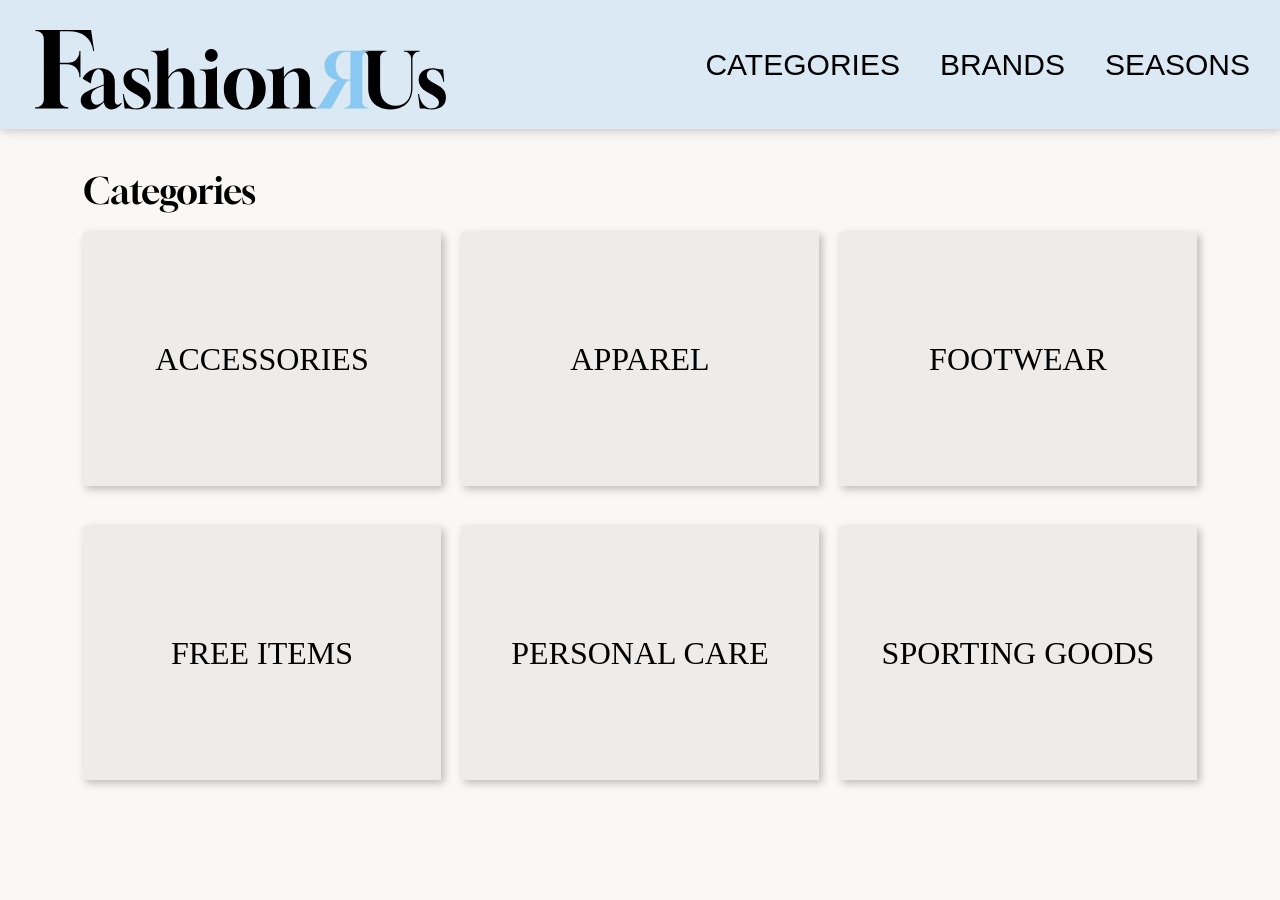
==== index.html @ 507b845c "altlavetimain" ====
<!doctype html>
<html lang="en">
  <head>
    <meta charset="UTF-8" />
    <meta name="viewport" content="width=device-width, initial-scale=1.0" />
    <meta name="robots" content="noindex" />
    <link rel="preconnect" href="https://fonts.googleapis.com" />
    <link rel="preconnect" href="https://fonts.gstatic.com" crossorigin />
    <link
      href="https://fonts.googleapis.com/css2?family=Gloock&family=Instrument+Sans:ital,wght@0,400..700;1,400..700&family=Rokkitt:ital,wght@0,100..900;1,100..900&display=swap"
      rel="stylesheet"
    />
    <link rel="stylesheet" href="css/generel.css" />
    <link rel="stylesheet" href="css/index.css" />
    <title>FashionRUs</title>
  </head>
  <body>
    <header>
      <div class="logo-wrapper">
        <a href="index.html">
          <svg
            width="514"
            height="100"
            viewBox="0 0 514 100"
            fill="none"
            xmlns="http://www.w3.org/2000/svg"
          >
            <path
              d="M495.647 99.3439C493.983 99.3439 492.734 99.2799 491.902 99.1519C491.07 99.0239 490.271 98.8639 489.503 98.6719C488.799 98.4799 487.838 98.3199 486.622 98.1919C485.406 98.0639 483.551 97.9999 481.055 97.9999L478.75 79.9519H479.999C481.023 85.9679 482.943 90.5119 485.759 93.5839C488.575 96.5919 491.646 98.0959 494.974 98.0959C498.238 98.0959 500.703 97.4239 502.367 96.0799C504.095 94.7359 504.958 92.9119 504.958 90.6079C504.958 89.1359 504.574 87.8559 503.806 86.7679C503.102 85.6159 501.855 84.4639 500.062 83.3119C498.271 82.0959 495.839 80.6559 492.767 78.9919L489.983 77.4559C486.463 75.4719 483.839 73.1679 482.111 70.5439C480.447 67.8559 479.615 64.9759 479.615 61.9039C479.615 57.5519 481.183 54.1279 484.319 51.6319C487.519 49.1359 491.774 47.8879 497.086 47.8879C498.43 47.8879 499.518 47.9519 500.35 48.0799C501.182 48.2079 501.982 48.3679 502.75 48.5599C503.518 48.7519 504.478 48.9119 505.63 49.0399C506.782 49.1679 508.318 49.2319 510.238 49.2319L511.582 64.6879H510.431C510.047 61.6799 509.183 59.0239 507.839 56.7199C506.559 54.3519 505.022 52.5279 503.23 51.2479C501.438 49.9039 499.615 49.2319 497.759 49.2319C495.327 49.2319 493.374 49.8719 491.902 51.1519C490.494 52.4319 489.79 54.2239 489.79 56.5279C489.79 58.2559 490.335 59.8559 491.423 61.3279C492.575 62.7359 494.75 64.2719 497.951 65.9359L500.831 67.3759C505.311 69.6799 508.574 72.0799 510.622 74.5759C512.67 77.0719 513.694 80.2719 513.694 84.1759C513.694 94.1599 507.679 99.2159 495.647 99.3439Z"
              fill="black"
            />
            <path
              d="M444.266 99.344C438.634 99.344 433.738 98.256 429.578 96.08C425.418 93.904 422.186 90.832 419.882 86.864C417.642 82.832 416.522 78.128 416.522 72.752V34.64C416.522 32.336 415.818 30.48 414.41 29.072C413.002 27.664 411.146 26.96 408.842 26.96H408.458V26H439.37V26.96H439.082C436.778 26.96 434.922 27.664 433.514 29.072C432.106 30.48 431.402 32.336 431.402 34.64V72.752C431.402 79.536 433.13 84.912 436.586 88.88C440.106 92.784 444.842 94.736 450.794 94.736C456.81 94.736 461.546 92.752 465.002 88.784C468.458 84.752 470.186 79.408 470.186 72.752V36.08C470.186 33.328 469.354 31.152 467.69 29.552C466.026 27.952 463.818 27.088 461.066 26.96V26H480.938V26.96C478.186 27.088 475.978 27.952 474.314 29.552C472.65 31.152 471.818 33.328 471.818 36.08V72.752C471.818 78.128 470.698 82.8 468.458 86.768C466.282 90.736 463.114 93.84 458.954 96.08C454.858 98.256 449.962 99.344 444.266 99.344Z"
              fill="black"
            />
            <path
              d="M416.78 98V97.04C414.476 97.04 412.62 96.336 411.212 94.928C409.804 93.52 409.1 91.664 409.1 89.36V34.64C409.1 32.336 409.804 30.48 411.212 29.072C412.62 27.664 414.476 26.96 416.78 26.96V26H384.716C380.108 26 376.108 26.8 372.716 28.4C369.26 29.936 366.604 32.112 364.748 34.928C362.828 37.68 361.868 40.912 361.868 44.624C361.868 49.296 363.308 53.296 366.188 56.624C369.068 59.952 372.972 61.968 377.9 62.672C376.812 62.992 375.532 63.952 374.06 65.552C372.524 67.152 371.052 69.136 369.644 71.504L357.548 92.24C356.652 93.712 355.596 94.896 354.38 95.792C353.1 96.624 351.692 97.04 350.156 97.04V98H370.028C370.924 96.528 371.884 94.928 372.908 93.2C373.868 91.472 374.764 89.872 375.596 88.4L385.004 71.12C386.156 69.008 387.148 67.376 387.98 66.224C388.748 65.008 389.548 64.176 390.38 63.728C391.148 63.28 392.14 63.056 393.356 63.056H394.316V89.36C394.316 91.664 393.612 93.52 392.204 94.928C390.796 96.336 388.94 97.04 386.636 97.04H386.444V98H416.78ZM394.316 61.808H389.42C385.26 61.808 381.964 60.208 379.532 57.008C377.036 53.808 375.788 49.648 375.788 44.528C375.788 39.344 376.972 35.184 379.34 32.048C381.708 28.848 384.844 27.248 388.748 27.248H394.316V61.808Z"
              fill="#89C8F2"
            />
            <path
              d="M289.701 98V97.04H289.797C292.101 97.04 293.957 96.336 295.365 94.928C296.773 93.52 297.477 91.664 297.477 89.36V57.872C297.477 55.44 296.965 53.552 295.941 52.208C294.981 50.864 292.901 50.192 289.701 50.192V49.232H299.205C302.469 49.232 304.965 48.88 306.693 48.176C308.293 47.472 309.413 46.608 310.053 45.584H311.013L311.109 59.024C312.773 55.696 315.301 53.008 318.693 50.96C322.085 48.912 325.669 47.888 329.445 47.888C333.733 47.888 337.157 49.296 339.717 52.112C342.341 54.928 343.653 58.64 343.653 63.248V89.36C343.653 91.664 344.357 93.52 345.765 94.928C347.173 96.336 349.029 97.04 351.333 97.04H351.429V98H322.149V97.04H322.245C324.549 97.04 326.405 96.336 327.813 94.928C329.221 93.52 329.925 91.664 329.925 89.36V62.288C329.925 59.088 329.285 56.528 328.005 54.608C326.789 52.688 325.157 51.728 323.109 51.728C321.125 51.728 319.045 52.592 316.869 54.32C314.757 55.984 312.901 58.256 311.301 61.136V89.36C311.301 91.664 312.005 93.52 313.413 94.928C314.821 96.336 316.677 97.04 318.981 97.04H319.077V98H289.701Z"
              fill="black"
            />
            <path
              d="M262.253 99.3439C257.005 99.3439 252.397 98.2879 248.429 96.1759C244.525 94.0639 241.485 91.0879 239.309 87.2479C237.133 83.4079 236.045 78.8639 236.045 73.6159C236.045 68.3679 237.133 63.8239 239.309 59.9839C241.485 56.1439 244.525 53.1679 248.429 51.0559C252.397 48.9439 257.005 47.8879 262.253 47.8879C267.501 47.8879 272.077 48.9439 275.981 51.0559C279.885 53.1679 282.925 56.1439 285.101 59.9839C287.277 63.8239 288.365 68.3679 288.365 73.6159C288.365 78.8639 287.277 83.4079 285.101 87.2479C282.925 91.0879 279.885 94.0639 275.981 96.1759C272.077 98.2879 267.501 99.3439 262.253 99.3439ZM262.157 98.0959C264.397 98.0959 266.317 96.9759 267.917 94.7359C269.517 92.4959 270.765 89.5199 271.661 85.8079C272.557 82.0319 273.005 77.9359 273.005 73.5199C273.005 68.7199 272.525 64.4959 271.565 60.8479C270.669 57.1359 269.389 54.2559 267.725 52.2079C266.125 50.0959 264.301 49.0399 262.253 49.0399C260.077 49.0399 258.157 50.1599 256.493 52.3999C254.893 54.6399 253.645 57.6159 252.749 61.3279C251.853 65.0399 251.405 69.1039 251.405 73.5199C251.405 78.3839 251.885 82.6719 252.845 86.3839C253.805 90.0959 255.085 92.9759 256.685 95.0239C258.349 97.0719 260.173 98.0959 262.157 98.0959Z"
              fill="black"
            />
            <path
              d="M205.891 98V97.04H205.987C208.291 97.04 210.147 96.336 211.555 94.928C212.963 93.52 213.667 91.664 213.667 89.36V57.872C213.667 55.44 213.155 53.552 212.131 52.208C211.171 50.864 209.091 50.192 205.891 50.192V49.232H215.683C218.947 49.232 221.443 48.88 223.171 48.176C224.771 47.472 225.891 46.608 226.531 45.584H227.491V89.36C227.491 91.664 228.195 93.52 229.603 94.928C231.011 96.336 232.867 97.04 235.171 97.04H235.267V98H205.891ZM220.483 39.536C218.179 39.536 216.259 38.8 214.723 37.328C213.251 35.792 212.515 33.872 212.515 31.568C212.515 29.264 213.251 27.376 214.723 25.904C216.259 24.368 218.179 23.6 220.483 23.6C222.723 23.6 224.579 24.368 226.051 25.904C227.587 27.44 228.355 29.328 228.355 31.568C228.355 33.808 227.587 35.696 226.051 37.232C224.579 38.768 222.723 39.536 220.483 39.536Z"
              fill="black"
            />
            <path
              d="M145.125 98.0001V97.0401C147.365 97.0401 149.029 96.5921 150.117 95.6961C151.269 94.7361 152.005 93.5201 152.325 92.048C152.709 90.5761 152.901 88.9761 152.901 87.2481V34.6401C152.901 32.3361 152.165 30.4801 150.693 29.0721C149.285 27.6641 147.429 26.9601 145.125 26.9601V26H154.917C158.181 26 160.677 25.6481 162.405 24.9441C164.005 24.2401 165.125 23.3761 165.765 22.3521H166.725V58.8321C168.453 55.4401 170.981 52.7841 174.309 50.8641C177.637 48.8801 181.189 47.8881 184.965 47.8881C187.973 47.8881 190.533 48.5921 192.645 50.0001C194.757 51.3441 196.357 53.1681 197.445 55.4721C198.597 57.7761 199.173 60.3681 199.173 63.2481V89.3601C199.173 91.7281 199.877 93.6161 201.285 95.0241C202.757 96.3681 204.645 97.0401 206.949 97.0401V98.0001H177.669V97.0401C179.973 97.0401 181.829 96.3681 183.237 95.0241C184.709 93.6161 185.445 91.7281 185.445 89.3601V62.2881C185.445 60.8801 185.253 59.3761 184.869 57.7761C184.485 56.1121 183.781 54.7041 182.757 53.5521C181.797 52.3361 180.421 51.7281 178.629 51.7281C176.965 51.7281 175.365 52.2401 173.829 53.2641C172.357 54.2241 171.013 55.44 169.797 56.912C168.581 58.384 167.557 59.856 166.725 61.328V87.2481C166.725 88.9761 166.885 90.5761 167.205 92.048C167.589 93.5201 168.325 94.7361 169.413 95.6961C170.565 96.5921 172.261 97.0401 174.501 97.0401V98.0001H145.125Z"
              fill="black"
            />
            <path
              d="M126.646 99.3439C124.982 99.3439 123.734 99.2799 122.902 99.1519C122.07 99.0239 121.27 98.8639 120.502 98.6719C119.798 98.4799 118.838 98.3199 117.622 98.1919C116.406 98.0639 114.55 97.9999 112.054 97.9999L109.75 79.9519H110.998C112.022 85.9679 113.942 90.5119 116.758 93.5839C119.574 96.5919 122.646 98.0959 125.974 98.0959C129.238 98.0959 131.702 97.4239 133.366 96.0799C135.094 94.7359 135.958 92.9119 135.958 90.6079C135.958 89.1359 135.574 87.8559 134.806 86.7679C134.102 85.6159 132.854 84.4639 131.062 83.3119C129.27 82.0959 126.838 80.6559 123.766 78.9919L120.982 77.4559C117.462 75.4719 114.838 73.1679 113.11 70.5439C111.446 67.8559 110.614 64.9759 110.614 61.9039C110.614 57.5519 112.182 54.1279 115.318 51.6319C118.518 49.1359 122.774 47.8879 128.086 47.8879C129.43 47.8879 130.518 47.9519 131.35 48.0799C132.182 48.2079 132.982 48.3679 133.75 48.5599C134.518 48.7519 135.478 48.9119 136.63 49.0399C137.782 49.1679 139.318 49.2319 141.238 49.2319L142.582 64.6879H141.43C141.046 61.6799 140.182 59.0239 138.838 56.7199C137.558 54.3519 136.022 52.5279 134.23 51.2479C132.438 49.9039 130.614 49.2319 128.758 49.2319C126.326 49.2319 124.374 49.8719 122.902 51.1519C121.494 52.4319 120.79 54.2239 120.79 56.5279C120.79 58.2559 121.334 59.8559 122.422 61.3279C123.574 62.7359 125.75 64.2719 128.95 65.9359L131.83 67.3759C136.31 69.6799 139.574 72.0799 141.622 74.5759C143.67 77.0719 144.694 80.2719 144.694 84.1759C144.694 94.1599 138.678 99.2159 126.646 99.3439Z"
              fill="black"
            />
            <path
              d="M70.1236 99.344C66.2196 99.344 63.0836 98.288 60.7156 96.176C58.3476 94.064 57.1636 91.28 57.1636 87.824C57.1636 86.352 57.4196 84.976 57.9316 83.696C58.4436 82.352 59.4036 81.04 60.8116 79.76C62.2836 78.48 64.2996 77.168 66.8596 75.824C69.4196 74.416 72.8116 72.944 77.0356 71.408L85.9636 68.144V60.944C85.9636 57.296 85.3876 54.416 84.2356 52.304C83.0836 50.128 81.4836 49.04 79.4356 49.04C77.0036 49.104 74.9236 50.704 73.1956 53.84C71.5316 56.976 70.4116 61.328 69.8356 66.896L59.4676 60.944C60.5556 58.32 62.2196 56.016 64.4596 54.032C66.6996 52.048 69.2596 50.512 72.1396 49.424C75.0836 48.336 78.1556 47.792 81.3556 47.792C86.7956 47.792 91.2116 49.328 94.6036 52.4C98.0596 55.408 99.7876 59.536 99.7876 64.784V87.92C99.7876 91.632 101.036 93.488 103.532 93.488C105.004 93.488 106.444 92.688 107.852 91.088L108.62 91.76C106.956 94 104.94 95.824 102.572 97.232C100.204 98.64 97.8996 99.344 95.6596 99.344C93.2276 99.344 91.1156 98.512 89.3236 96.848C87.5956 95.184 86.5076 92.976 86.0596 90.224C82.9236 93.424 80.1716 95.76 77.8036 97.232C75.4996 98.64 72.9396 99.344 70.1236 99.344ZM77.3236 93.392C78.7316 93.392 80.0756 93.04 81.3556 92.336C82.6996 91.632 84.2036 90.48 85.8676 88.88L85.9636 69.392L82.1236 70.832C78.8596 72.048 76.3636 73.296 74.6356 74.576C72.9076 75.792 71.6916 77.168 70.9876 78.704C70.3476 80.24 70.0276 82 70.0276 83.984C70.0276 86.736 70.6996 89.008 72.0436 90.8C73.4516 92.528 75.2116 93.392 77.3236 93.392Z"
              fill="black"
            />
            <path
              d="M0 98L0.260105 96.6933H0.650264C3.77153 96.6933 6.28588 95.7351 8.19332 93.8187C10.1008 91.9022 11.0545 89.376 11.0545 86.24V11.76C11.0545 8.624 10.1008 6.09778 8.19332 4.18133C6.28588 2.26489 3.77153 1.30667 0.650264 1.30667L0.520211 0H70.0984L74 26.3947H72.8295C70.2285 9.93067 59.911 1.69867 41.877 1.69867H31.0826V41.0293H41.2267C45.5618 41.0293 49.0299 39.6791 51.6309 36.9787C54.232 34.1911 55.5325 30.6196 55.5325 26.264H56.833V58.9307H55.5325C55.5325 54.2267 54.1019 50.3502 51.2408 47.3013C48.3796 44.2524 44.6081 42.728 39.9262 42.728H31.0826V87.2853C31.0826 90.16 32.0797 92.4684 34.0738 94.2107C36.068 95.8658 38.539 96.6933 41.4868 96.6933L41.6169 98H0Z"
              fill="black"
            />
          </svg>
        </a>
      </div>
      <nav>
        <ul class="menu">
          <li><a href="produktliste.html">Categories</a></li>
          <li><a href="produktliste.html">Brands</a></li>
          <li><a href="produktliste.html">Seasons</a></li>
        </ul>
        <button aria-label="Navigation" class="burger">
          <span class="line"></span>
          <span class="line"></span>
          <span class="line"></span>
        </button>
      </nav>
    </header>
    <main>
      <section class="frontpage">
        <h1 class="h1_font">Categories</h1>
        <div class="grid_1-1-1">
          <a class="category_mobile" href="produktliste.html">ACCESSORIES</a>
          <a class="category_mobile" href="produktliste.html">APPAREL</a>
          <a class="category_mobile" href="produktliste.html">FOOTWEAR</a>
          <a class="category_mobile" href="produktliste.html">FREE ITEMS</a>
          <a class="category_mobile" href="produktliste.html">PERSONAL CARE</a>
          <a class="category_mobile" href="produktliste.html">SPORTING GOODS</a>
        </div>
      </section>
    </main>
    <footer></footer>
    <script src="js/burger.js"></script>
  </body>
</html>
---- css/generel.css ----
/*-------------- RESET ----------------*/
* {
  margin: 0;
  padding: 0;
  box-sizing: border-box;
}
img {
  width: 100%;
  height: auto;
  display: block;
}

main {
  max-width: 1200px;
}

body {
  background-color: var(--bg-base);
}

/*-------------- HEADER ----------------*/

header {
  position: sticky;
  top: 0;
  z-index: 100;
  display: flex;
  justify-content: space-between;
  align-items: center;
  padding: 15px 20px;
  background: #dae9f3;
  box-shadow: 1px 1px 10px 0 rgba(0, 0, 0, 0.25);
}

.logo-wrapper {
  width: auto;
  height: 100%;
  margin-left: 15px;
}

.logo-wrapper svg {
  margin-top: 15px;
  height: 80%;
  width: auto;
  max-height: 40px;
}

@media screen and (min-width: 800px) {
  .logo-wrapper svg {
    height: 80%;
    width: auto;
    max-height: 80px;
  }
}

/* nav {
  display: flex;
  align-items: center;
} */

.menu {
  display: flex;
  list-style: none;
  margin: 0;
  padding: 0;
}

.menu li {
  margin-right: 20px;
}

.menu li:last-child {
  margin-right: 0;
}

.menu a {
  font-family:
    Helvetica Neue,
    sans-serif;
  font-size: 30px;
  font-style: normal;
  font-weight: thin;
  line-height: 100%;
  text-transform: uppercase;
  display: block;
  padding: 10px;
  color: var(--black-main);
  text-decoration: none;
  transition: color 0.3s;
  text-align: end;
}

.menu a:hover {
  color: var(--blue-var2);
}

.burger {
  width: 30px;
  height: 20px;
  cursor: pointer;
}

.burger .line {
  display: block;
  width: 100%;
  height: 2px;
  background-color: black;
  margin-bottom: 5px;
  transition: 0.2s linear;
}

.burger {
  display: none;
}

@media screen and (max-width: 800px) {
  .menu {
    display: none;
  }
  .burger {
    display: block;
    background-color: transparent;
    border: 0;
  }
  .burger.active .line:nth-child(1) {
    transform: rotate(45deg) translate(5px, 5px);
    transition: 0.2s linear;
  }

  .burger.active .line:nth-child(2) {
    opacity: 0;
    transition: 0.15s linear;
  }

  .burger.active .line:nth-child(3) {
    transform: rotate(-45deg) translate(5px, -5px);
    transition: 0.2s linear;
  }

  nav.active .menu {
    display: block;
    background-color: #f5f5f5;
    position: absolute;
    top: 94px;
    left: 0;
    width: 100%;
    box-shadow: 0 10px 10px rgba(0, 0, 0, 0.1);
    z-index: 1;
  }

  nav.active .menu li {
    margin: 10px 20px;
  }

  nav.active .menu a {
    font-size: 24px;
  }
}

/*-------------- FONTTYPES VARIABLER ----------------*/
.h1_font {
  color: #000;
  font-family: Gloock;
  font-size: 36px;
  font-style: normal;
  font-weight: 400;
  line-height: normal;
}

.category_mobile {
  width: 358px;
  height: 254px;
  display: flex;
  align-items: center;
  justify-content: center;
  background: var(--card-var1);
  box-shadow: 3px 3px 8px 0 rgba(0, 0, 0, 0.25);
  color: #000;
  font-family: "Helvetica Neue";
  font-size: 32px;
  font-style: normal;
  font-weight: 200;
  line-height: normal;
  text-decoration: none;
  margin-bottom: 20px;
}

.category_mobile:hover {
  background: var(--blue-var3);
  box-shadow: 3px 3px 8px 0 rgba(0, 0, 0, 0.25);
  color: var(--bg-base);
  font-family: "Helvetica Neue";
  font-size: 32px;
  font-style: normal;
  font-weight: 700;
  line-height: normal;
}

.category_mobile:active {
  background: var(--blue-var1);
  box-shadow: 3px 3px 8px 0 rgba(0, 0, 0, 0.25);
  color: var(--bg-base);
  font-family: "Helvetica Neue";
  font-style: normal;
  font-weight: 600;
  line-height: normal;
}

.product {
  color: black;
  font-family: Rokkitt;
  font-size: 32px;
  font-style: normal;
  font-weight: 400;
  line-height: 100%; /* 32px */
  letter-spacing: -1.6px;
}

.categorycard {
  color: var(--black-main);
  font-family: "Helvetica Neue";
  font-size: 20px;
  font-style: normal;
  font-weight: 100;
  line-height: normal;
}

.price {
  color: var(--black-main);
  font-family: "Instrument Sans";
  font-size: 24px;
  font-style: normal;
  font-weight: 400;
  line-height: normal;
}

.inventory {
  font-size: 14px;
}

.readmore {
  color: var(--black-main);
  font-family: "Instrument Sans";
  font-size: 20px;
  font-style: normal;
  font-weight: 400;
  line-height: normal;
  text-decoration-line: underline;
  text-decoration-style: solid;
  text-decoration-skip-ink: auto;
  text-decoration-thickness: auto;
  text-underline-offset: auto;
  text-underline-position: from-font;
}

.beforeprice {
  color: #000;
  font-family: "Instrument Sans";
  font-size: 24px;
  font-style: italic;
  font-weight: 400;
  line-height: normal;
  text-decoration-line: line-through;
}

.newprice {
  color: red;
}

.soldout {
  color: black;
  font-family: "Helvetica Neue";
  font-size: 20px;
  font-style: normal;
  font-weight: 100;
  line-height: normal;
}

/*-------------- FARVE VARIABLER ----------------*/

html {
  --bg-base: #faf8f6;
  --blue-var1: #dae9f3;
  --blue-var2: #89c8f2;
  --blue-var3: #515a6e;
  --black-main: black;
  --card-var1: rgba(217, 217, 217, 0.4);
}

.grid_1-1-1 {
  gap: 20px;
}
---- css/index.css ----
main {
  display: flex;
  justify-content: center;
  padding: 40px 20px;
  margin: 0 auto;
}

.h1_font {
  margin-bottom: 20px;
}

@media screen and (min-width: 800px) {
  .grid_1-1-1 {
    display: grid;
    grid-template-columns: repeat(3, 1fr);
  }
}
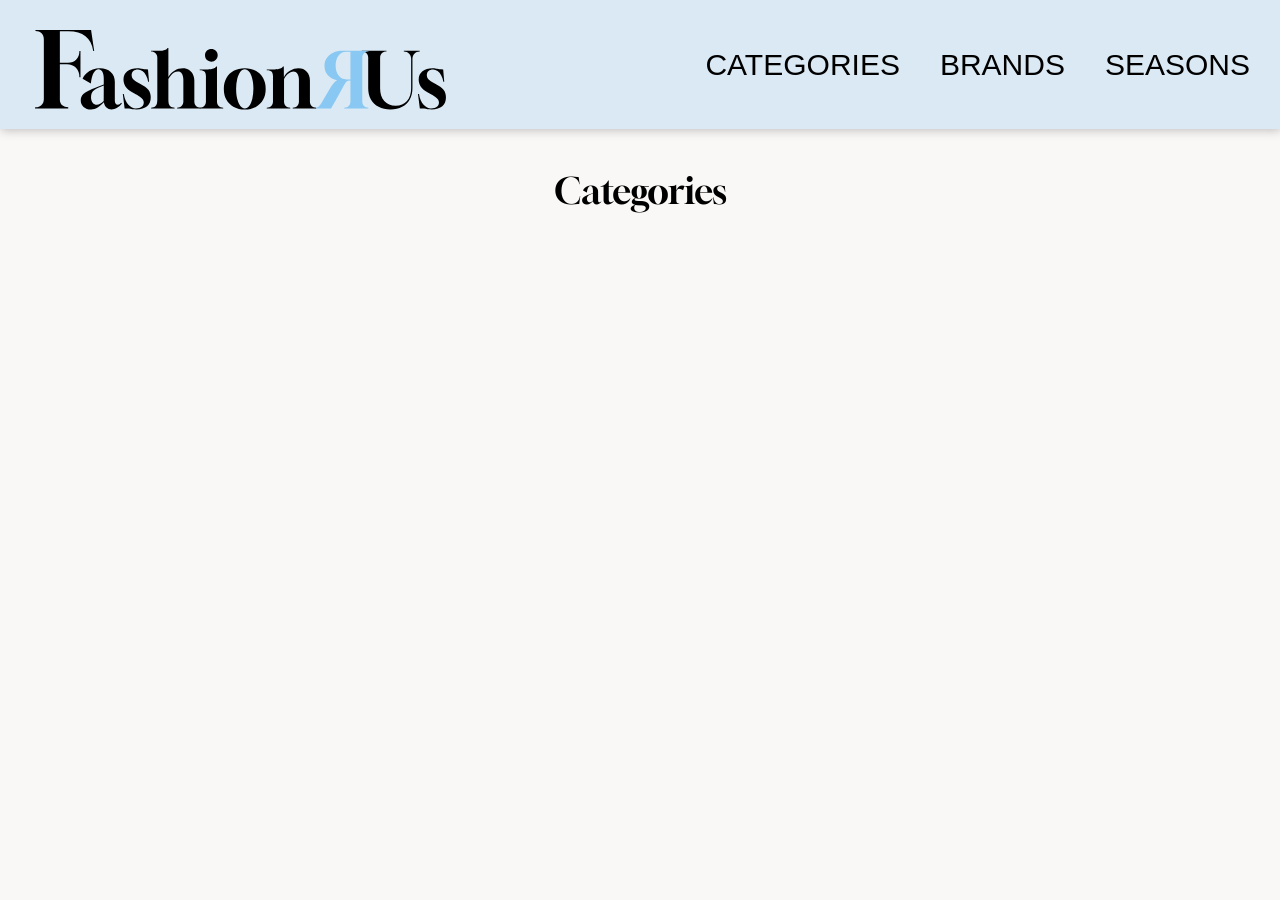
==== commit cdfc5751: "jsfix" ====
--- a/index.html
+++ b/index.html
@@ -12,6 +12,7 @@
     />
     <link rel="stylesheet" href="css/generel.css" />
     <link rel="stylesheet" href="css/index.css" />
+    <script src="js/json.js" defer></script>
     <title>FashionRUs</title>
   </head>
   <body>
@@ -84,13 +85,13 @@
     <main>
       <section class="frontpage">
         <h1 class="h1_font">Categories</h1>
-        <div class="grid_1-1-1">
-          <a class="category_mobile" href="produktliste.html">ACCESSORIES</a>
+        <div class="grid_1-1-1 jsontest">
+          <!-- <a class="category_mobile" href="produktliste.html">ACCESSORIES</a>
           <a class="category_mobile" href="produktliste.html">APPAREL</a>
           <a class="category_mobile" href="produktliste.html">FOOTWEAR</a>
           <a class="category_mobile" href="produktliste.html">FREE ITEMS</a>
           <a class="category_mobile" href="produktliste.html">PERSONAL CARE</a>
-          <a class="category_mobile" href="produktliste.html">SPORTING GOODS</a>
+          <a class="category_mobile" href="produktliste.html">SPORTING GOODS</a> -->
         </div>
       </section>
     </main>
